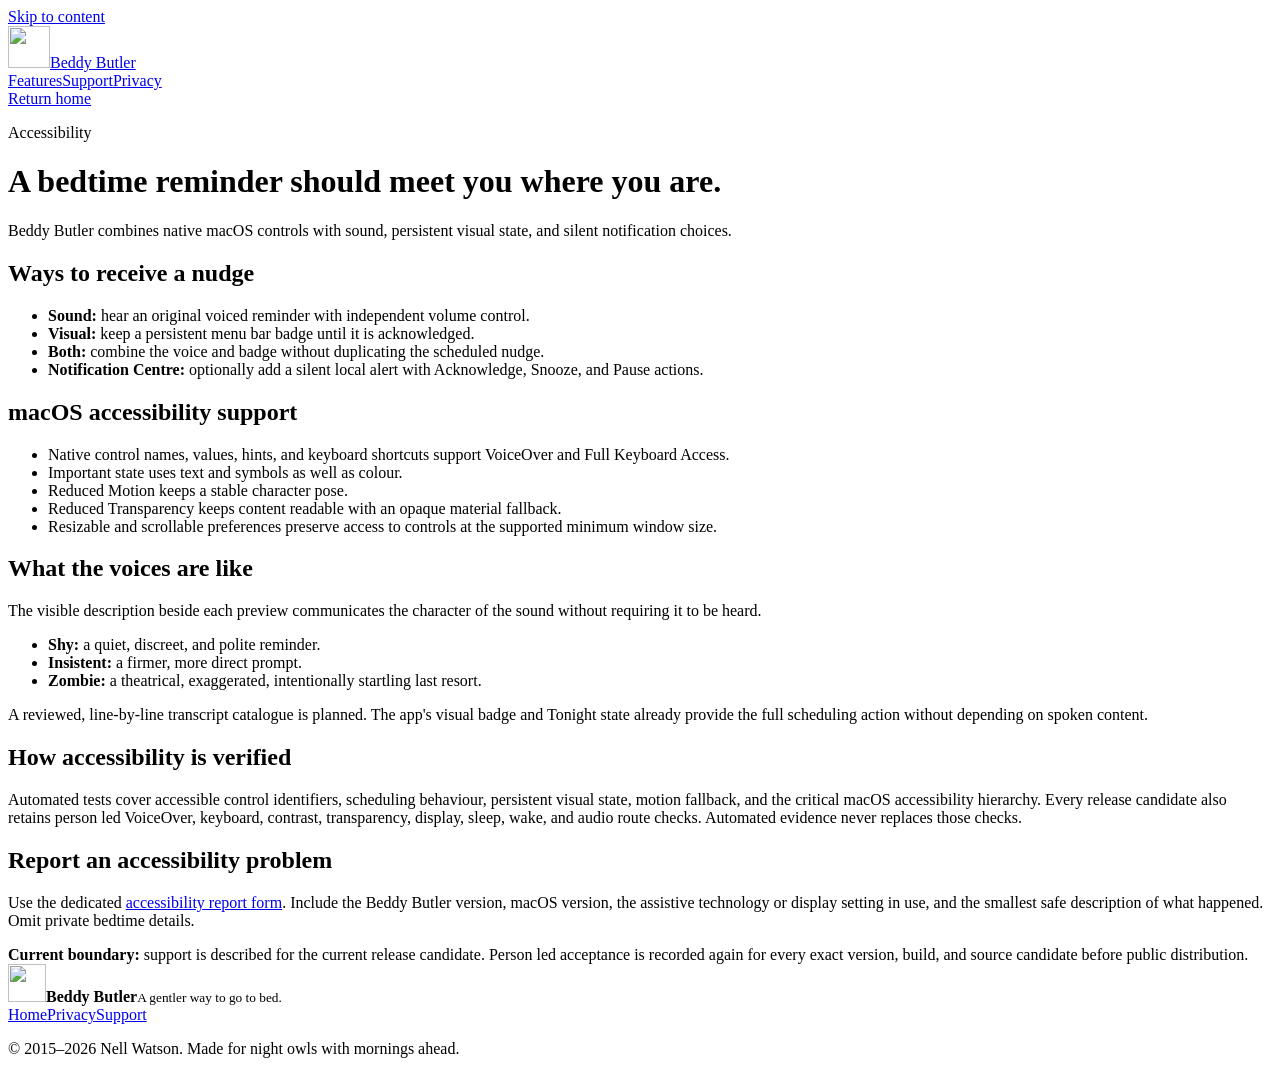
==== Website/accessibility/index.html @ c9a942bb "Complete Beddy Butler release programme" ====
<!doctype html>
<html lang="en-GB">
<head>
  <meta charset="utf-8"><meta name="viewport" content="width=device-width, initial-scale=1">
  <title>Accessibility, Beddy Butler</title>
  <meta name="description" content="Accessibility features, verification boundaries, and support routes for Beddy Butler on macOS.">
  <meta name="theme-color" content="#071328"><link rel="canonical" href="https://www.beddybutler.com/accessibility/">
  <link rel="icon" href="/assets/favicon.png"><link rel="stylesheet" href="/assets/styles.css">
</head>
<body class="subpage-body">
  <a class="skip-link" href="#main">Skip to content</a>
  <header class="site-header">
    <a class="brand" href="/" aria-label="Beddy Butler home"><img src="/assets/favicon.png" width="42" height="42" alt=""><span>Beddy Butler</span></a>
    <nav aria-label="Main navigation"><a href="/#features">Features</a><a href="/support/">Support</a><a href="/privacy/">Privacy</a></nav>
    <a class="nav-cta" href="/">Return home</a>
  </header>
  <main class="legal-main" id="main">
    <p class="eyebrow">Accessibility</p>
    <h1>A bedtime reminder should meet you where you are.</h1>
    <p class="legal-lede">Beddy Butler combines native macOS controls with sound, persistent visual state, and silent notification choices.</p>

    <h2>Ways to receive a nudge</h2>
    <ul>
      <li><strong>Sound:</strong> hear an original voiced reminder with independent volume control.</li>
      <li><strong>Visual:</strong> keep a persistent menu bar badge until it is acknowledged.</li>
      <li><strong>Both:</strong> combine the voice and badge without duplicating the scheduled nudge.</li>
      <li><strong>Notification Centre:</strong> optionally add a silent local alert with Acknowledge, Snooze, and Pause actions.</li>
    </ul>

    <h2>macOS accessibility support</h2>
    <ul>
      <li>Native control names, values, hints, and keyboard shortcuts support VoiceOver and Full Keyboard Access.</li>
      <li>Important state uses text and symbols as well as colour.</li>
      <li>Reduced Motion keeps a stable character pose.</li>
      <li>Reduced Transparency keeps content readable with an opaque material fallback.</li>
      <li>Resizable and scrollable preferences preserve access to controls at the supported minimum window size.</li>
    </ul>

    <h2>What the voices are like</h2>
    <p>The visible description beside each preview communicates the character of the sound without requiring it to be heard.</p>
    <ul>
      <li><strong>Shy:</strong> a quiet, discreet, and polite reminder.</li>
      <li><strong>Insistent:</strong> a firmer, more direct prompt.</li>
      <li><strong>Zombie:</strong> a theatrical, exaggerated, intentionally startling last resort.</li>
    </ul>
    <p>A reviewed, line-by-line transcript catalogue is planned. The app's visual badge and Tonight state already provide the full scheduling action without depending on spoken content.</p>

    <h2>How accessibility is verified</h2>
    <p>Automated tests cover accessible control identifiers, scheduling behaviour, persistent visual state, motion fallback, and the critical macOS accessibility hierarchy. Every release candidate also retains person led VoiceOver, keyboard, contrast, transparency, display, sleep, wake, and audio route checks. Automated evidence never replaces those checks.</p>

    <h2>Report an accessibility problem</h2>
    <p>Use the dedicated <a href="https://github.com/NellInc/beddybutlerpub/issues/new?template=accessibility.yml">accessibility report form</a>. Include the Beddy Butler version, macOS version, the assistive technology or display setting in use, and the smallest safe description of what happened. Omit private bedtime details.</p>

    <div class="legal-note"><strong>Current boundary:</strong> support is described for the current release candidate. Person led acceptance is recorded again for every exact version, build, and source candidate before public distribution.</div>
  </main>
  <footer>
    <div class="footer-brand"><img src="/assets/favicon.png" width="38" height="38" alt=""><span><strong>Beddy Butler</strong><small>A gentler way to go to bed.</small></span></div>
    <nav aria-label="Footer navigation"><a href="/">Home</a><a href="/privacy/">Privacy</a><a href="/support/">Support</a></nav>
    <p>© 2015–2026 Nell Watson. Made for night owls with mornings ahead.</p>
  </footer>
</body>
</html>
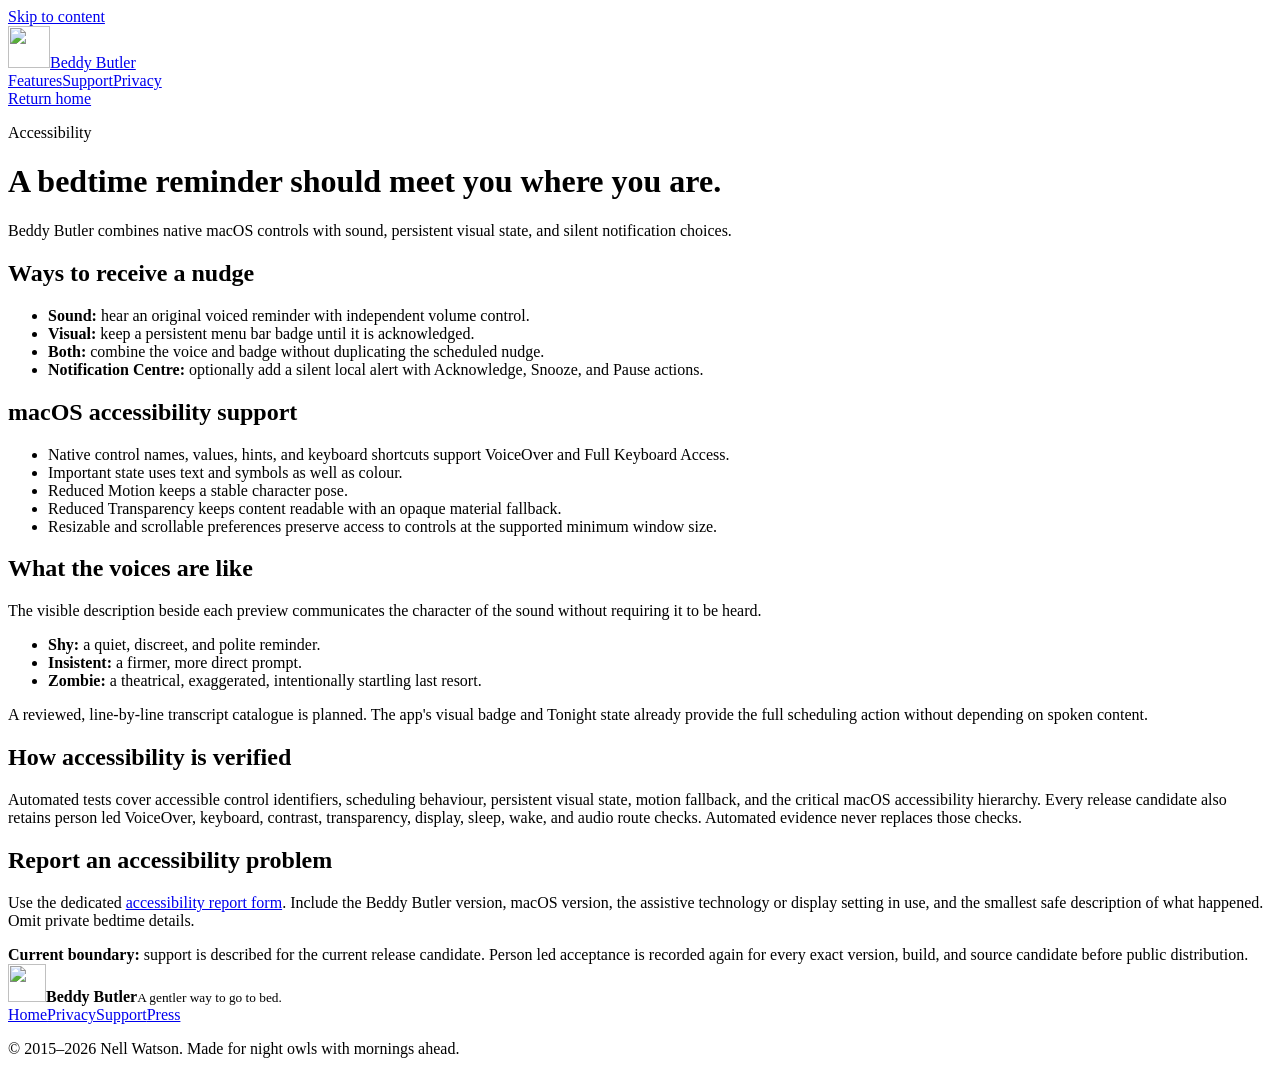
==== commit 835cbb06: "Square away Beddy Butler 2.0.3 (614) for launch Implements the 98 verified findings from the launch " ====
--- a/Website/accessibility/index.html
+++ b/Website/accessibility/index.html
@@ -1,16 +1,18 @@
 <!doctype html>
 <html lang="en-GB">
 <head>
-  <meta charset="utf-8"><meta name="viewport" content="width=device-width, initial-scale=1">
+  <meta charset="utf-8"><meta http-equiv="Content-Security-Policy" content="default-src 'self'; script-src 'self'; style-src 'self' 'unsafe-inline'; img-src 'self' data:; media-src 'self'; frame-src 'self'; connect-src 'none'; object-src 'none'; base-uri 'none'; form-action 'none'"><meta name="viewport" content="width=device-width, initial-scale=1">
   <title>Accessibility, Beddy Butler</title>
   <meta name="description" content="Accessibility features, verification boundaries, and support routes for Beddy Butler on macOS.">
   <meta name="theme-color" content="#071328"><link rel="canonical" href="https://www.beddybutler.com/accessibility/">
   <link rel="icon" href="/assets/favicon.png"><link rel="stylesheet" href="/assets/styles.css">
+  <meta property="og:type" content="website"><meta property="og:title" content="Accessibility, Beddy Butler"><meta property="og:description" content="Accessibility features, verification boundaries, and support routes for Beddy Butler on macOS."><meta property="og:url" content="https://www.beddybutler.com/accessibility/">
+  <meta property="og:image" content="https://www.beddybutler.com/assets/og-image.jpg"><meta property="og:image:alt" content="Beddy Butler beside a crescent moon beneath a night sky"><meta property="og:image:width" content="1200"><meta property="og:image:height" content="630"><meta name="twitter:card" content="summary_large_image">
 </head>
 <body class="subpage-body">
   <a class="skip-link" href="#main">Skip to content</a>
   <header class="site-header">
-    <a class="brand" href="/" aria-label="Beddy Butler home"><img src="/assets/favicon.png" width="42" height="42" alt=""><span>Beddy Butler</span></a>
+    <a class="brand" href="/" aria-label="Beddy Butler home"><img src="/assets/favicon.png" srcset="/assets/favicon.png 1x, /assets/apple-touch-icon.png 2x" width="42" height="42" alt=""><span>Beddy Butler</span></a>
     <nav aria-label="Main navigation"><a href="/#features">Features</a><a href="/support/">Support</a><a href="/privacy/">Privacy</a></nav>
     <a class="nav-cta" href="/">Return home</a>
   </header>
@@ -54,8 +56,8 @@
     <div class="legal-note"><strong>Current boundary:</strong> support is described for the current release candidate. Person led acceptance is recorded again for every exact version, build, and source candidate before public distribution.</div>
   </main>
   <footer>
-    <div class="footer-brand"><img src="/assets/favicon.png" width="38" height="38" alt=""><span><strong>Beddy Butler</strong><small>A gentler way to go to bed.</small></span></div>
-    <nav aria-label="Footer navigation"><a href="/">Home</a><a href="/privacy/">Privacy</a><a href="/support/">Support</a></nav>
+    <div class="footer-brand"><img src="/assets/favicon.png" srcset="/assets/favicon.png 1x, /assets/apple-touch-icon.png 2x" width="38" height="38" alt=""><span><strong>Beddy Butler</strong><small>A gentler way to go to bed.</small></span></div>
+    <nav aria-label="Footer navigation"><a href="/">Home</a><a href="/privacy/">Privacy</a><a href="/support/">Support</a><a href="/press/">Press</a></nav>
     <p>© 2015–2026 Nell Watson. Made for night owls with mornings ahead.</p>
   </footer>
 </body>
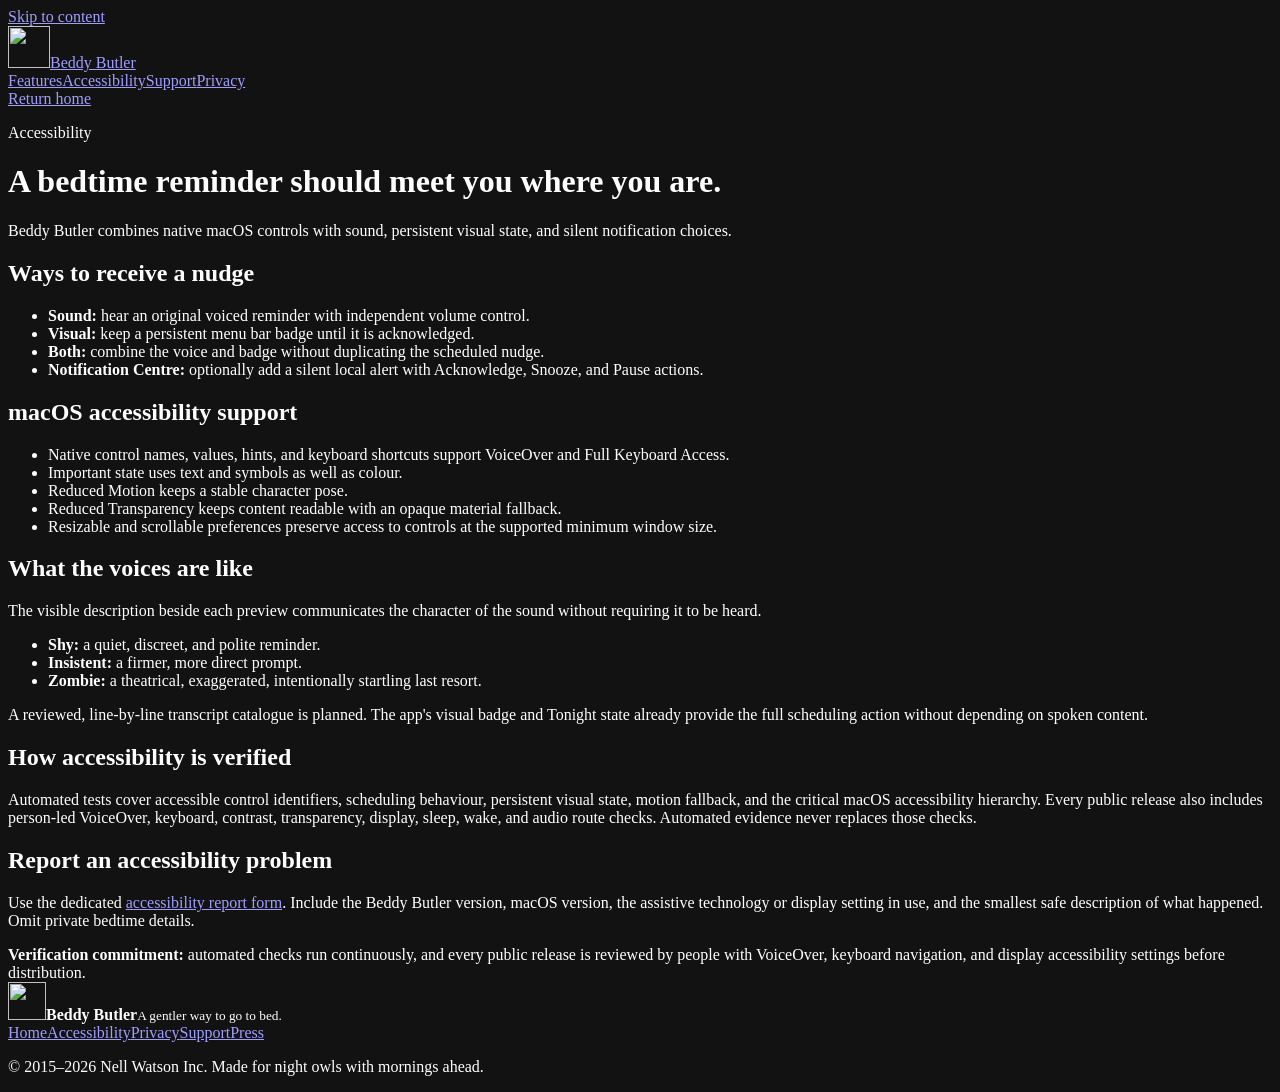
==== commit 5598e972: "Polish Beddy Butler 2.0.3 app, website, rigs, screenshots, and CI" ====
--- a/Website/accessibility/index.html
+++ b/Website/accessibility/index.html
@@ -1,19 +1,19 @@
 <!doctype html>
 <html lang="en-GB">
 <head>
-  <meta charset="utf-8"><meta http-equiv="Content-Security-Policy" content="default-src 'self'; script-src 'self'; style-src 'self' 'unsafe-inline'; img-src 'self' data:; media-src 'self'; frame-src 'self'; connect-src 'none'; object-src 'none'; base-uri 'none'; form-action 'none'"><meta name="viewport" content="width=device-width, initial-scale=1">
+  <meta charset="utf-8"><meta http-equiv="Content-Security-Policy" content="default-src 'self'; script-src 'self'; style-src 'self'; img-src 'self' data:; media-src 'self'; frame-src 'self'; connect-src 'none'; object-src 'none'; base-uri 'none'; form-action 'none'"><meta name="viewport" content="width=device-width, initial-scale=1">
   <title>Accessibility, Beddy Butler</title>
   <meta name="description" content="Accessibility features, verification boundaries, and support routes for Beddy Butler on macOS.">
-  <meta name="theme-color" content="#071328"><link rel="canonical" href="https://www.beddybutler.com/accessibility/">
-  <link rel="icon" href="/assets/favicon.png"><link rel="stylesheet" href="/assets/styles.css">
+  <meta name="theme-color" content="#071328"><meta name="color-scheme" content="dark"><link rel="canonical" href="https://www.beddybutler.com/accessibility/">
+  <link rel="icon" href="/assets/favicon.png"><link rel="apple-touch-icon" href="/assets/apple-touch-icon.png"><link rel="manifest" href="/site.webmanifest"><link rel="stylesheet" href="/assets/styles.css?v=20261125"><link rel="describedby" type="text/plain" href="/llms.txt" title="Site guide for language models">
   <meta property="og:type" content="website"><meta property="og:title" content="Accessibility, Beddy Butler"><meta property="og:description" content="Accessibility features, verification boundaries, and support routes for Beddy Butler on macOS."><meta property="og:url" content="https://www.beddybutler.com/accessibility/">
-  <meta property="og:image" content="https://www.beddybutler.com/assets/og-image.jpg"><meta property="og:image:alt" content="Beddy Butler beside a crescent moon beneath a night sky"><meta property="og:image:width" content="1200"><meta property="og:image:height" content="630"><meta name="twitter:card" content="summary_large_image">
+  <meta property="og:image" content="https://www.beddybutler.com/assets/social-preview.jpg"><meta property="og:image:alt" content="Beddy Butler beside a crescent moon beneath a night sky"><meta property="og:image:width" content="1200"><meta property="og:image:height" content="630"><meta name="twitter:card" content="summary_large_image">
 </head>
 <body class="subpage-body">
   <a class="skip-link" href="#main">Skip to content</a>
   <header class="site-header">
     <a class="brand" href="/" aria-label="Beddy Butler home"><img src="/assets/favicon.png" srcset="/assets/favicon.png 1x, /assets/apple-touch-icon.png 2x" width="42" height="42" alt=""><span>Beddy Butler</span></a>
-    <nav aria-label="Main navigation"><a href="/#features">Features</a><a href="/support/">Support</a><a href="/privacy/">Privacy</a></nav>
+    <nav aria-label="Main navigation"><a href="/#features">Features</a><a href="/accessibility/" aria-current="page">Accessibility</a><a href="/support/">Support</a><a href="/privacy/">Privacy</a></nav>
     <a class="nav-cta" href="/">Return home</a>
   </header>
   <main class="legal-main" id="main">
@@ -48,17 +48,17 @@
     <p>A reviewed, line-by-line transcript catalogue is planned. The app's visual badge and Tonight state already provide the full scheduling action without depending on spoken content.</p>
 
     <h2>How accessibility is verified</h2>
-    <p>Automated tests cover accessible control identifiers, scheduling behaviour, persistent visual state, motion fallback, and the critical macOS accessibility hierarchy. Every release candidate also retains person led VoiceOver, keyboard, contrast, transparency, display, sleep, wake, and audio route checks. Automated evidence never replaces those checks.</p>
+    <p>Automated tests cover accessible control identifiers, scheduling behaviour, persistent visual state, motion fallback, and the critical macOS accessibility hierarchy. Every public release also includes person-led VoiceOver, keyboard, contrast, transparency, display, sleep, wake, and audio route checks. Automated evidence never replaces those checks.</p>
 
     <h2>Report an accessibility problem</h2>
     <p>Use the dedicated <a href="https://github.com/NellInc/beddybutlerpub/issues/new?template=accessibility.yml">accessibility report form</a>. Include the Beddy Butler version, macOS version, the assistive technology or display setting in use, and the smallest safe description of what happened. Omit private bedtime details.</p>
 
-    <div class="legal-note"><strong>Current boundary:</strong> support is described for the current release candidate. Person led acceptance is recorded again for every exact version, build, and source candidate before public distribution.</div>
+    <div class="legal-note"><strong>Verification commitment:</strong> automated checks run continuously, and every public release is reviewed by people with VoiceOver, keyboard navigation, and display accessibility settings before distribution.</div>
   </main>
   <footer>
     <div class="footer-brand"><img src="/assets/favicon.png" srcset="/assets/favicon.png 1x, /assets/apple-touch-icon.png 2x" width="38" height="38" alt=""><span><strong>Beddy Butler</strong><small>A gentler way to go to bed.</small></span></div>
-    <nav aria-label="Footer navigation"><a href="/">Home</a><a href="/privacy/">Privacy</a><a href="/support/">Support</a><a href="/press/">Press</a></nav>
-    <p>© 2015–2026 Nell Watson. Made for night owls with mornings ahead.</p>
+    <nav aria-label="Footer navigation"><a href="/">Home</a><a href="/accessibility/" aria-current="page">Accessibility</a><a href="/privacy/">Privacy</a><a href="/support/">Support</a><a href="/press/">Press</a></nav>
+    <p>© 2015–2026 Nell Watson Inc. Made for night owls with mornings ahead.</p>
   </footer>
 </body>
 </html>
